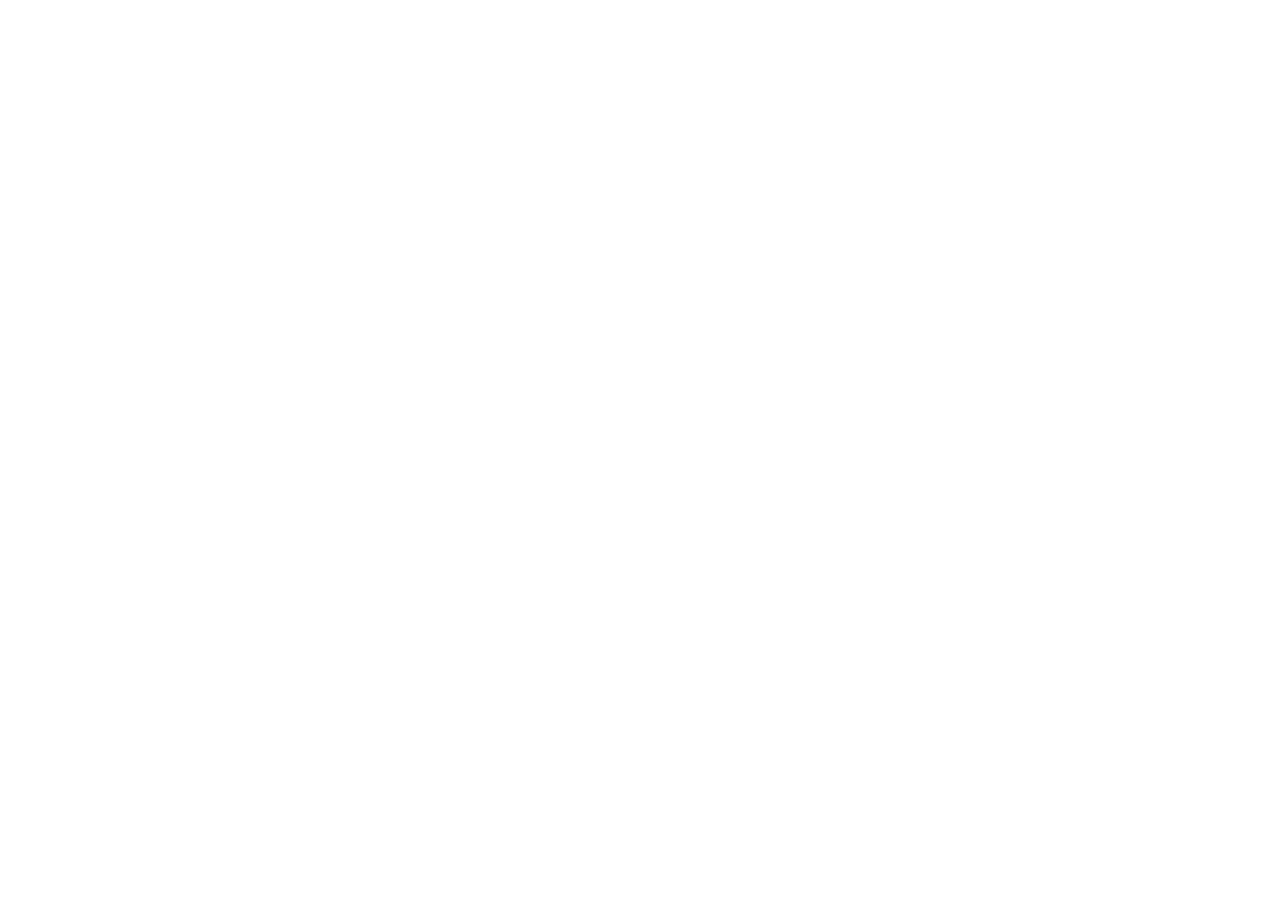
==== HTML/index.html @ 513593f0 "Linked stylesheets" ====
<!DOCTYPE html>
<html lang="en">
<head>
    <meta charset="UTF-8">
    <meta http-equiv="X-UA-Compatible" content="IE=edge">
    <meta name="viewport" content="width=device-width, initial-scale=1.0">
    <link href="/JS/javascript.js" rel="stylesheet">
    <link href="/CSS/styles.css" rel="stylesheet">
    <title>Birthday Calculator</title>  
</head>
<body>
    
</body>
</html>
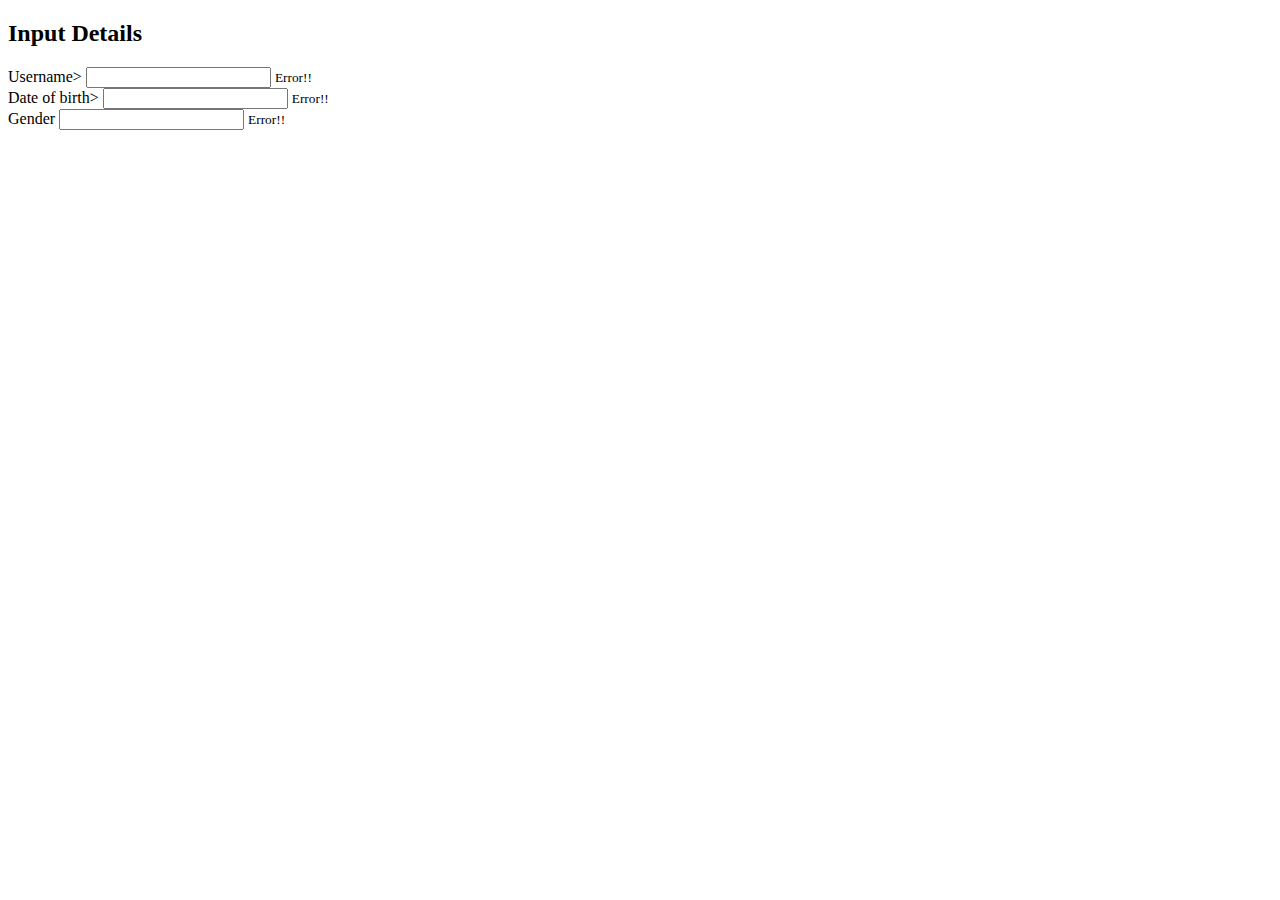
==== commit 6367aff3: "Added a form and placeholders" ====
--- a/HTML/index.html
+++ b/HTML/index.html
@@ -4,11 +4,47 @@
     <meta charset="UTF-8">
     <meta http-equiv="X-UA-Compatible" content="IE=edge">
     <meta name="viewport" content="width=device-width, initial-scale=1.0">
-    <link href="/JS/javascript.js" rel="stylesheet">
+    <link href="/HTML/Bootstrap/Bootstrap-template.html" rel="stylesheet">
     <link href="/CSS/styles.css" rel="stylesheet">
     <title>Birthday Calculator</title>  
 </head>
 <body>
-    
+    <script src="/JS/javascript.js"></script>
+
+    <div class="container">
+        <div class="header">
+            <h2>Input Details</h2>
+        </div>
+    </div>
+
+    <form class="form" id="form">
+        <div class="form-contol">
+            <label>Username></label>
+            <input type="text" placeholder="" id="username">
+            <i class="fas fa-check-circle"></i>
+            <i class="fas fa-exclamation-circle"></i>
+            <small>Error!!</small>
+
+        </div>
+
+        <div class="form-contol">
+            <label>Date of birth></label>
+            <input type="text" placeholder="" id="date of birth">
+            <i class="fas fa-check-circle"></i>
+            <i class="fas fa-exclamation-circle"></i>
+            <small>Error!!</small>
+
+        </div>
+
+        <div class="form-contol">
+            <label>Gender</label>
+            <input type="text" placeholder="" id="gender">
+            <i class="fas fa-check-circle"></i>
+            <i class="fas fa-exclamation-circle"></i>
+            <small>Error!!</small>
+
+        </div>
+     </form>
+
 </body>
 </html>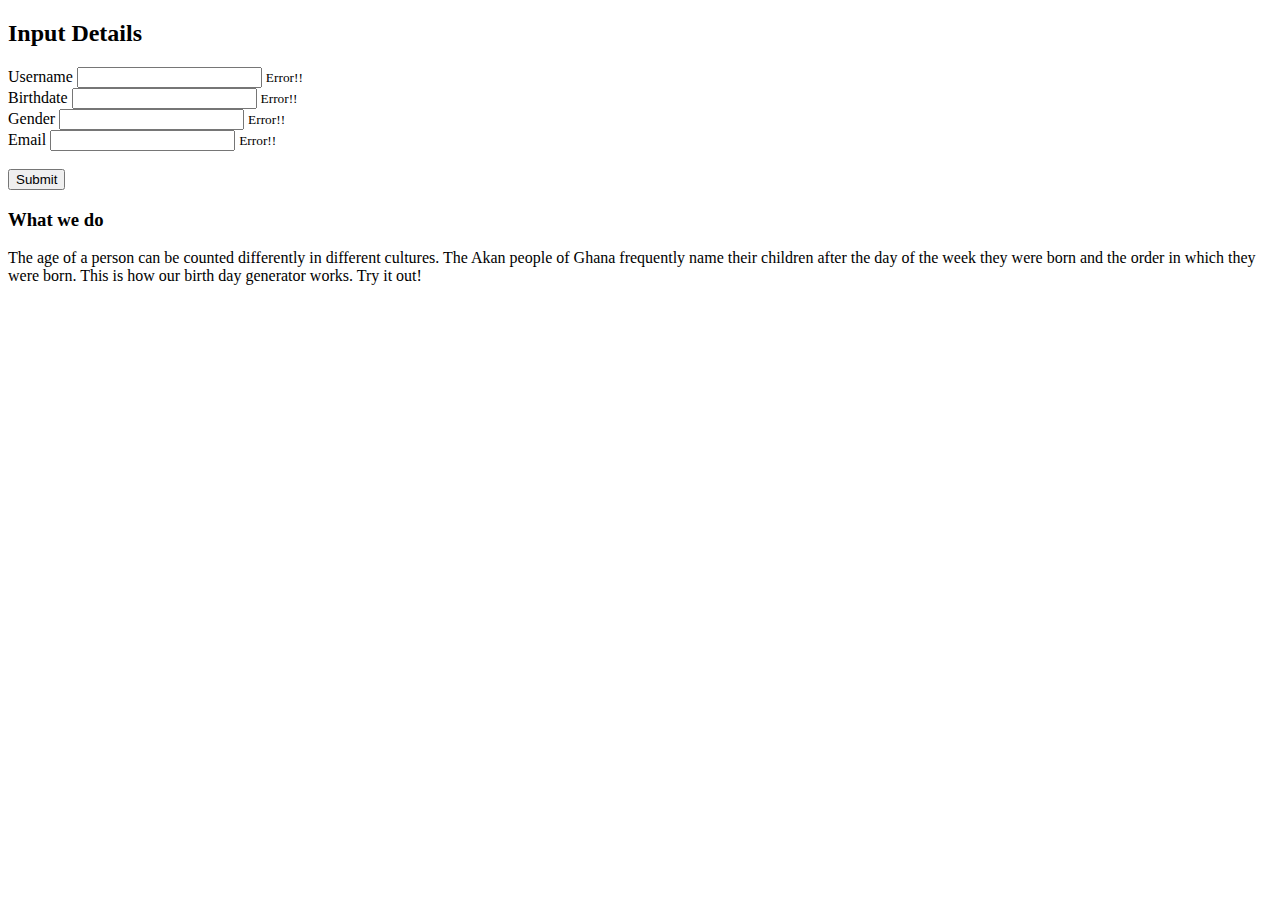
==== commit db7285ea: "Added a column" ====
--- a/HTML/index.html
+++ b/HTML/index.html
@@ -1,50 +1,69 @@
 <!DOCTYPE html>
 <html lang="en">
-<head>
-    <meta charset="UTF-8">
-    <meta http-equiv="X-UA-Compatible" content="IE=edge">
-    <meta name="viewport" content="width=device-width, initial-scale=1.0">
-    <link href="/HTML/Bootstrap/Bootstrap-template.html" rel="stylesheet">
-    <link href="/CSS/styles.css" rel="stylesheet">
-    <title>Birthday Calculator</title>  
-</head>
-<body>
-    <script src="/JS/javascript.js"></script>
+	<head>
+		<meta charset="UTF-8" />
+		<meta http-equiv="X-UA-Compatible" content="IE=edge" />
+		<meta name="viewport" content="width=device-width, initial-scale=1.0" />
+		<link rel="stylesheet" href="./Bootstrap/Bootstrap-template.html" />
+		<link rel="stylesheet" href="CSS/styles.css" />
+		<title>Birthday Calculator</title>
+	</head>
+	<body>
+		<script src="./JS/javascript.js"></script>
 
-    <div class="container">
-        <div class="header">
-            <h2>Input Details</h2>
-        </div>
-    </div>
+		<div class="container">
+			<div class="header">
+				<h2>Input Details</h2>
+			</div>
 
-    <form class="form" id="form">
-        <div class="form-contol">
-            <label>Username></label>
-            <input type="text" placeholder="" id="username">
-            <i class="fas fa-check-circle"></i>
-            <i class="fas fa-exclamation-circle"></i>
-            <small>Error!!</small>
+			<form class="form" id="form">
+				<div class="form-control">
+					<label>Username</label>
+					<input type="text" placeholder="" id="username" />
+					<i class="fas fa-check-circle"></i>
+					<i class="fas fa-exclamation-circle"></i>
+					<small>Error!!</small>
+				</div>
 
-        </div>
+				<div class="form-control">
+					<label>Birthdate</label>
+					<input type="text" placeholder="" id="birthdate" />
+					<i class="fas fa-check-circle"></i>
+					<i class="fas fa-exclamation-circle"></i>
+					<small>Error!!</small>
+				</div>
 
-        <div class="form-contol">
-            <label>Date of birth></label>
-            <input type="text" placeholder="" id="date of birth">
-            <i class="fas fa-check-circle"></i>
-            <i class="fas fa-exclamation-circle"></i>
-            <small>Error!!</small>
+				<div class="form-control">
+					<label>Gender</label>
+					<input type="text" placeholder="" id="gender" />
+					<i class="fas fa-check-circle"></i>
+					<i class="fas fa-exclamation-circle"></i>
+					<small>Error!!</small>
+				</div>
 
-        </div>
+				<div class="form-control">
+					<label>Email</label>
+					<input type="text" placeholder="" id="email" />
+					<i class="fas fa-check-circle"></i>
+					<i class="fas fa-exclamation-circle"></i>
+					<small>Error!!</small>
+				</div>
 
-        <div class="form-contol">
-            <label>Gender</label>
-            <input type="text" placeholder="" id="gender">
-            <i class="fas fa-check-circle"></i>
-            <i class="fas fa-exclamation-circle"></i>
-            <small>Error!!</small>
-
-        </div>
-     </form>
-
-</body>
-</html>+				<br />
+				<div class="form-button">
+					<button>Submit</button>
+				</div>
+			</form>
+		</div>
+        <div class="row">
+            <div class="column">
+                <h3>What we do</h3>
+                <p>The age of a person can be counted differently in different cultures. 
+                    The Akan people of Ghana frequently name their children after the day of the week they were born and the order in which they were born.
+                    This is how our birth day generator works. 
+                    Try it out!
+                </p>
+            </div>
+            </div>
+	</body>
+</html>
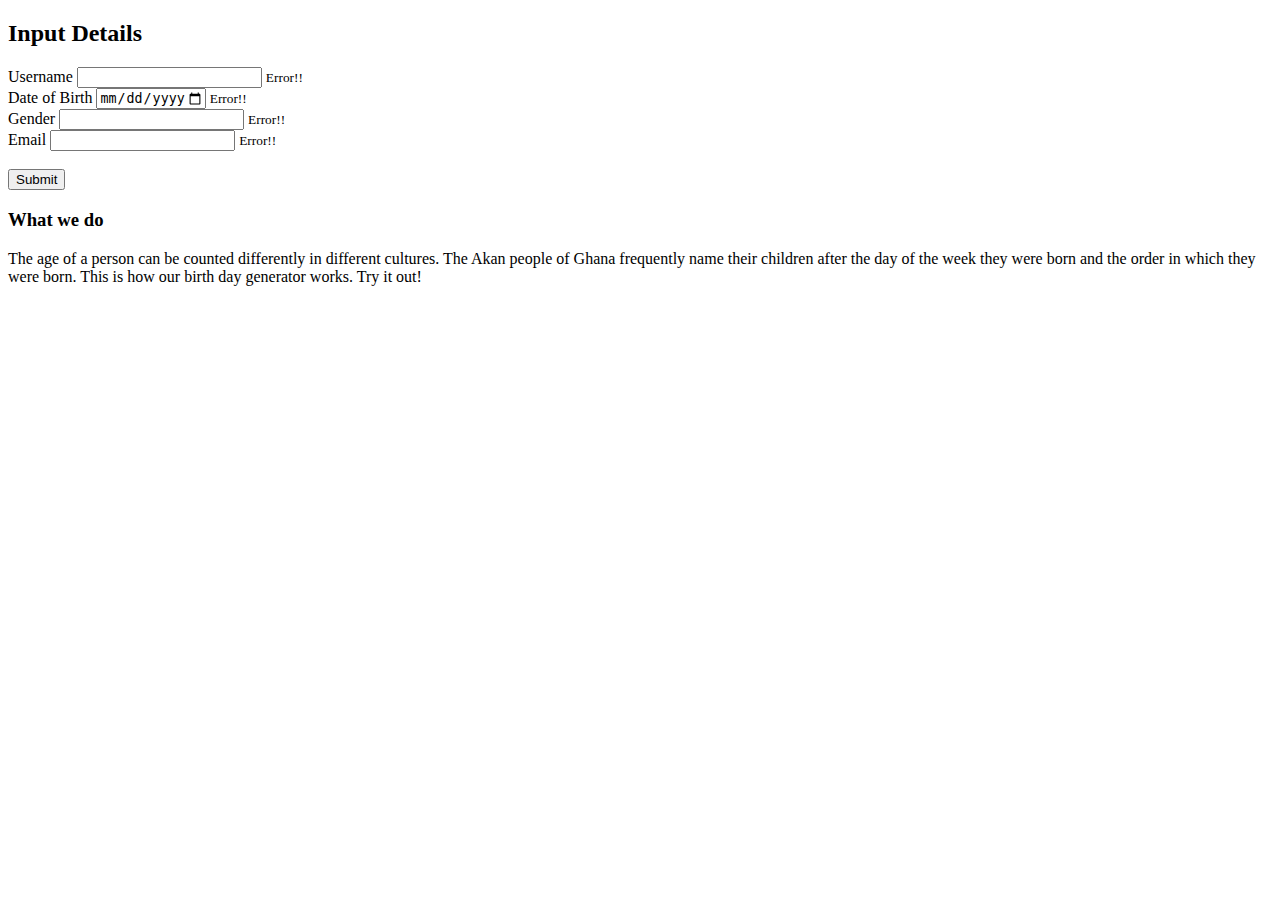
==== commit 7eb9f019: "Linked divs to Javascript" ====
--- a/HTML/index.html
+++ b/HTML/index.html
@@ -16,45 +16,52 @@
 				<h2>Input Details</h2>
 			</div>
 
-			<form class="form" id="form">
-				<div class="form-control">
-					<label>Username</label>
-					<input type="text" placeholder="" id="username" />
-					<i class="fas fa-check-circle"></i>
-					<i class="fas fa-exclamation-circle"></i>
-					<small>Error!!</small>
-				</div>
-
-				<div class="form-control">
-					<label>Birthdate</label>
-					<input type="text" placeholder="" id="birthdate" />
-					<i class="fas fa-check-circle"></i>
-					<i class="fas fa-exclamation-circle"></i>
-					<small>Error!!</small>
-				</div>
-
-				<div class="form-control">
-					<label>Gender</label>
-					<input type="text" placeholder="" id="gender" />
-					<i class="fas fa-check-circle"></i>
-					<i class="fas fa-exclamation-circle"></i>
-					<small>Error!!</small>
-				</div>
-
-				<div class="form-control">
-					<label>Email</label>
-					<input type="text" placeholder="" id="email" />
-					<i class="fas fa-check-circle"></i>
-					<i class="fas fa-exclamation-circle"></i>
-					<small>Error!!</small>
-				</div>
-
-				<br />
-				<div class="form-button">
-					<button>Submit</button>
-				</div>
-			</form>
-		</div>
+                <form class="form" id="form">
+                <div class="form-control">
+                <label>Username</label>
+                <input type="text" placeholder="" id="username">
+                <i class="fas fa-check-circle"></i>
+                <i class="fas fa-exclamation-circle"></i>
+                <small>Error!!</small>
+                
+                </div>
+                
+                <div class="form-control">
+                    <label>Date of Birth</label>
+                    <input type="date" name="begin" 
+                    placeholder="dd-mm-yyyy value=""
+                    min="1900-01-01" max="2030-12-31">
+                <i class="fas fa-check-circle"></i>
+                <i class="fas fa-exclamation-circle"></i>
+                <small>Error!!</small>
+                
+                </div>
+                
+                <div class="form-control">
+                <label>Gender</label>
+                <input type="text" placeholder="" id="gender">
+                <i class="fas fa-check-circle"></i>
+                <i class="fas fa-exclamation-circle"></i>
+                <small>Error!!</small>
+                
+                </div>
+                
+                <div class="form-control">
+                <label>Email</label>
+                <input type="text" placeholder="" id="email">
+                <i class="fas fa-check-circle"></i>
+                <i class="fas fa-exclamation-circle"></i>
+                <small>Error!!</small>
+                
+                </div>
+                
+                <br>
+                <div class="form-button">
+                <button>Submit</button>
+                </div>
+                </form>
+        
+     
         <div class="row">
             <div class="column">
                 <h3>What we do</h3>
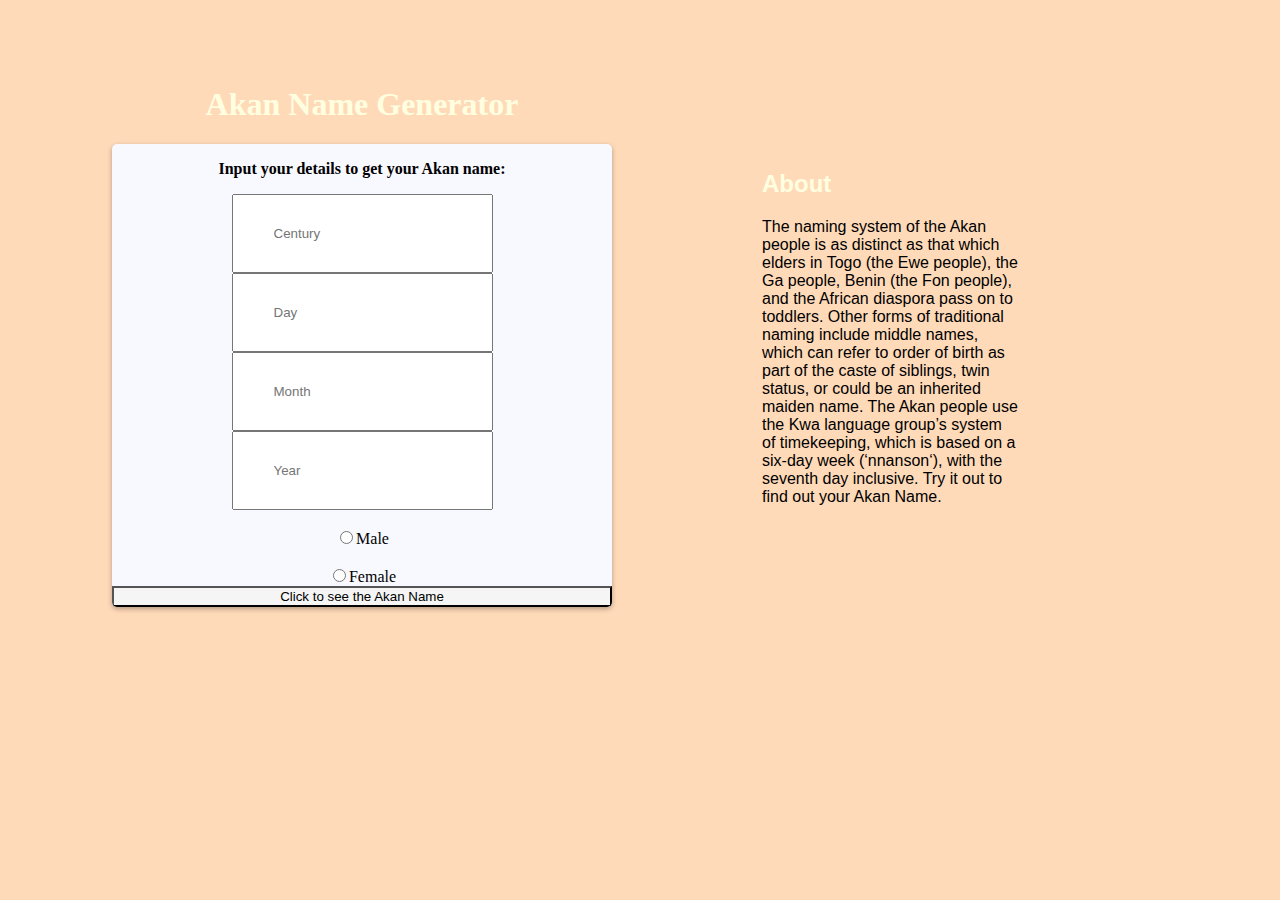
==== commit 9f55fa0f: "Pushed all contents to Github" ====
--- a/HTML/index.html
+++ b/HTML/index.html
@@ -1,76 +1,73 @@
 <!DOCTYPE html>
 <html lang="en">
-	<head>
-		<meta charset="UTF-8" />
-		<meta http-equiv="X-UA-Compatible" content="IE=edge" />
-		<meta name="viewport" content="width=device-width, initial-scale=1.0" />
-		<link rel="stylesheet" href="./Bootstrap/Bootstrap-template.html" />
-		<link rel="stylesheet" href="CSS/styles.css" />
-		<title>Birthday Calculator</title>
-	</head>
-	<body>
-		<script src="./JS/javascript.js"></script>
 
-		<div class="container">
-			<div class="header">
-				<h2>Input Details</h2>
-			</div>
+<head>
+    <meta charset="UTF-8">
+    <meta name="viewport" content="width=device-width, initial-scale=1.0">
+    <meta http-equiv="X-UA-Compatible" content="ie=edge">
+    <title>Akan Name Generator</title>
+    <link href="css/bootstrap.css" rel="stylesheet" type="text/css">
+    <link href="styles.css" rel="stylesheet">
+    <link href="https://fonts.googleapis.com/css?family=Anton&display=swap" rel="stylesheet">
+    <link href="https://fonts.googleapis.com/css?family=Alfa+Slab+One|Anton|Enriqueta&display=swap" rel="stylesheet">
+    <script src="js/scripts.js"></script>
+</head>
 
-                <form class="form" id="form">
-                <div class="form-control">
-                <label>Username</label>
-                <input type="text" placeholder="" id="username">
-                <i class="fas fa-check-circle"></i>
-                <i class="fas fa-exclamation-circle"></i>
-                <small>Error!!</small>
-                
+<body>
+    <div class="login-box">
+        <div class="jumbotron">
+            <div class="row">
+                <div class="col-md-12">
+                    <h1>Akan Name Generator</h1>
+                   
+                <div class="container">
+                <div class="class-md-4">
+                    <p><strong>Input your details to get your <span>Akan</span> name:</strong></p>
+                    <form action="index.html">
+                        <div class="user-box">
+                            <label for="input-century"></label>
+                            <input type="number" class="form" id="main" required placeholder="Century"><br>
+                        </div>
+                        <div class="user-box">
+                            <label for="input-Day"></label>
+                            <input type="number" class="form" id="name" required placeholder="Day"><br>
+                        </div>
+                        <div class="user-box">
+                            <label for="input-Month"></label>
+                            <input type="number" class="form" id="Form" required placeholder="Month"><br>
+                        </div>
+                        <div class="user-box">
+                            <label for="input-Year"></label>
+                            <input type="number" class="form" id="akan" required placeholder="Year"><br>
+                        </div>
+                        <div class="input">
+                            <br><input type="radio" name="gender" class="name" id="input" value="male" required>Male
+                        </div>
+                        <div class="input">
+                            <br><input type="radio" name="gender" class="name" id="input" value="female" required>Female
+                        </div>
+                        <a href="#">
+                          <span></span>
+                          <span></span>
+                          <span></span>
+                          <span></span>
+                           <button type="button" name="button" class="click" onclick="naming();">Click to see the Akan Name</button>
+                        </a>
+                    </form>
                 </div>
-                
-                <div class="form-control">
-                    <label>Date of Birth</label>
-                    <input type="date" name="begin" 
-                    placeholder="dd-mm-yyyy value=""
-                    min="1900-01-01" max="2030-12-31">
-                <i class="fas fa-check-circle"></i>
-                <i class="fas fa-exclamation-circle"></i>
-                <small>Error!!</small>
-                
-                </div>
-                
-                <div class="form-control">
-                <label>Gender</label>
-                <input type="text" placeholder="" id="gender">
-                <i class="fas fa-check-circle"></i>
-                <i class="fas fa-exclamation-circle"></i>
-                <small>Error!!</small>
-                
-                </div>
-                
-                <div class="form-control">
-                <label>Email</label>
-                <input type="text" placeholder="" id="email">
-                <i class="fas fa-check-circle"></i>
-                <i class="fas fa-exclamation-circle"></i>
-                <small>Error!!</small>
-                
-                </div>
-                
-                <br>
-                <div class="form-button">
-                <button>Submit</button>
-                </div>
-                </form>
-        
-     
-        <div class="row">
-            <div class="column">
-                <h3>What we do</h3>
-                <p>The age of a person can be counted differently in different cultures. 
-                    The Akan people of Ghana frequently name their children after the day of the week they were born and the order in which they were born.
-                    This is how our birth day generator works. 
-                    Try it out!
-                </p>
             </div>
-            </div>
-	</body>
-</html>
+        </div>
+    </div>
+    </div>
+</div>
+
+<section>
+    <h2>About</h2>
+    <p>The naming system of the Akan people is as distinct as that which elders in Togo (the Ewe people), the Ga people, Benin (the Fon people), and the African diaspora pass on to toddlers. 
+        Other forms of traditional naming include middle names, which can refer to order of birth as part of the caste of siblings, twin status, or could be an inherited maiden name.
+        The Akan people use the Kwa language group’s system of timekeeping, which is based on a six-day week (‘nnanson‘), with the seventh day inclusive.
+        Try it out to find out your Akan Name.
+    </p>
+    </section>
+
+</html>--- a/HTML/styles.css
+++ b/HTML/styles.css
@@ -0,0 +1,109 @@
+. {
+    box-sizing: border-box;
+    }
+    
+    body {      
+    background-color: peachpuff;
+    background-image: url(https://wallpapercave.com/wp/wp8277897.jpg);
+    font-family: 'Franklin Gothic Medium', 'Arial Narrow', Arial, sans-serif;
+    display: flex;
+    align-items: center;
+    justify-content: center;
+    min-height: 100%;
+    margin: 0%;
+    }
+    .column {
+        float: center;
+        width: 100%;
+        padding: 2px;
+        height: 45%;
+        color:black;
+        background-color:papayawhip;
+        font-family: 'Franklin Gothic Medium', 'Arial Narrow', Arial, sans-serif;
+        font-size: 16px;
+        font-style: italic;
+      }
+
+      h1{
+          text-align: center;
+          font-family: serif;
+          color:lightyellow;
+      }
+      h2{
+          color:lightyellow;
+      }
+
+      section{
+          text-align: left;
+          font-style: normal;
+          font-size: 16px;
+          font-family: -apple-system, BlinkMacSystemFont, 'Segoe UI', Roboto, Oxygen, Ubuntu, Cantarell, 'Open Sans', 'Helvetica Neue', sans-serif;
+          width: 20%;
+          height: 100%;
+          padding: 150px;
+      }
+    
+    .container {
+    background-color: #f8f8ff;
+    border: 2px;
+    border-color:solid yellow;
+    border-radius: 5px;
+    box-shadow: 0 2px 5px rgba(0, 0, 0, 0.3);
+    overflow: hidden;
+    width: 500px;
+    font-family: fantasy;
+    max-width: 100%;
+    text-align: center;
+    float: right;
+    }
+    
+    .header {
+    color:peachpuff;
+    font-family: -apple-system, BlinkMacSystemFont, 'Segoe UI', Roboto, Oxygen, Ubuntu, Cantarell, 'Open Sans', 'Helvetica Neue', sans-serif;
+    font-style: italic;
+    border-bottom: 1px ;
+    padding: 20px 40px;
+    }
+    
+    .header h2 {
+    margin: 0;
+    font-family: 'Franklin Gothic Medium', 'Arial Narrow', Arial, sans-serif;
+    }
+    
+    .form {
+    padding: 30px 40px;
+    }
+    
+    .form-control {
+    margin-bottom: 10px;
+    padding: 20px;
+    position: relative;
+    }
+    
+    .form-control label {
+    display: inline-block;
+    margin-bottom: 5px;
+    }
+    
+    .form-control input {
+    border:2px solid black;
+    border-radius: 4px;
+    display: block;
+    font-family: Impact, Haettenschweiler, 'Arial Narrow Bold', sans-serif;
+    font-size: 14px;
+    padding: 10px;
+    width: 100%;
+    
+    }
+    
+    
+    button{
+        background-color: whitesmoke;
+        colour: black;
+        margin: auto;
+        width: 100%;
+    }
+    
+    
+    
+    